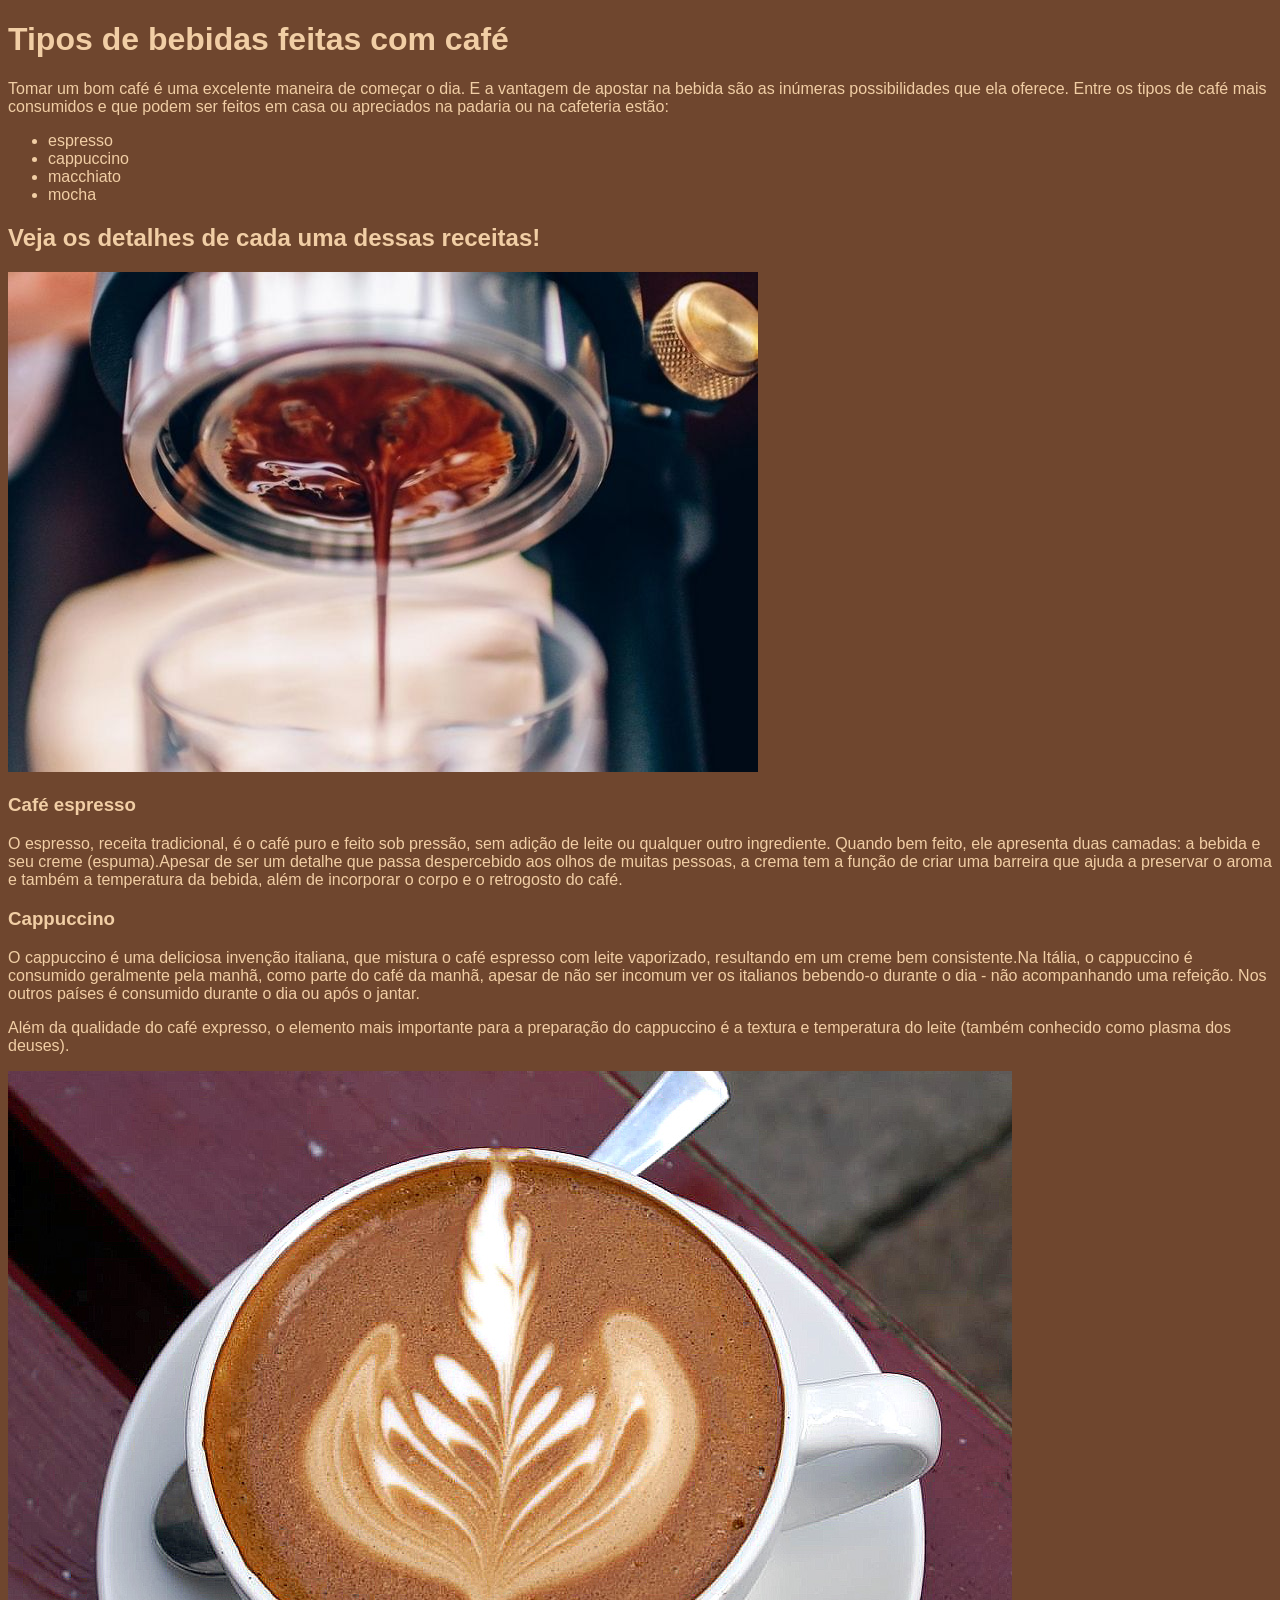
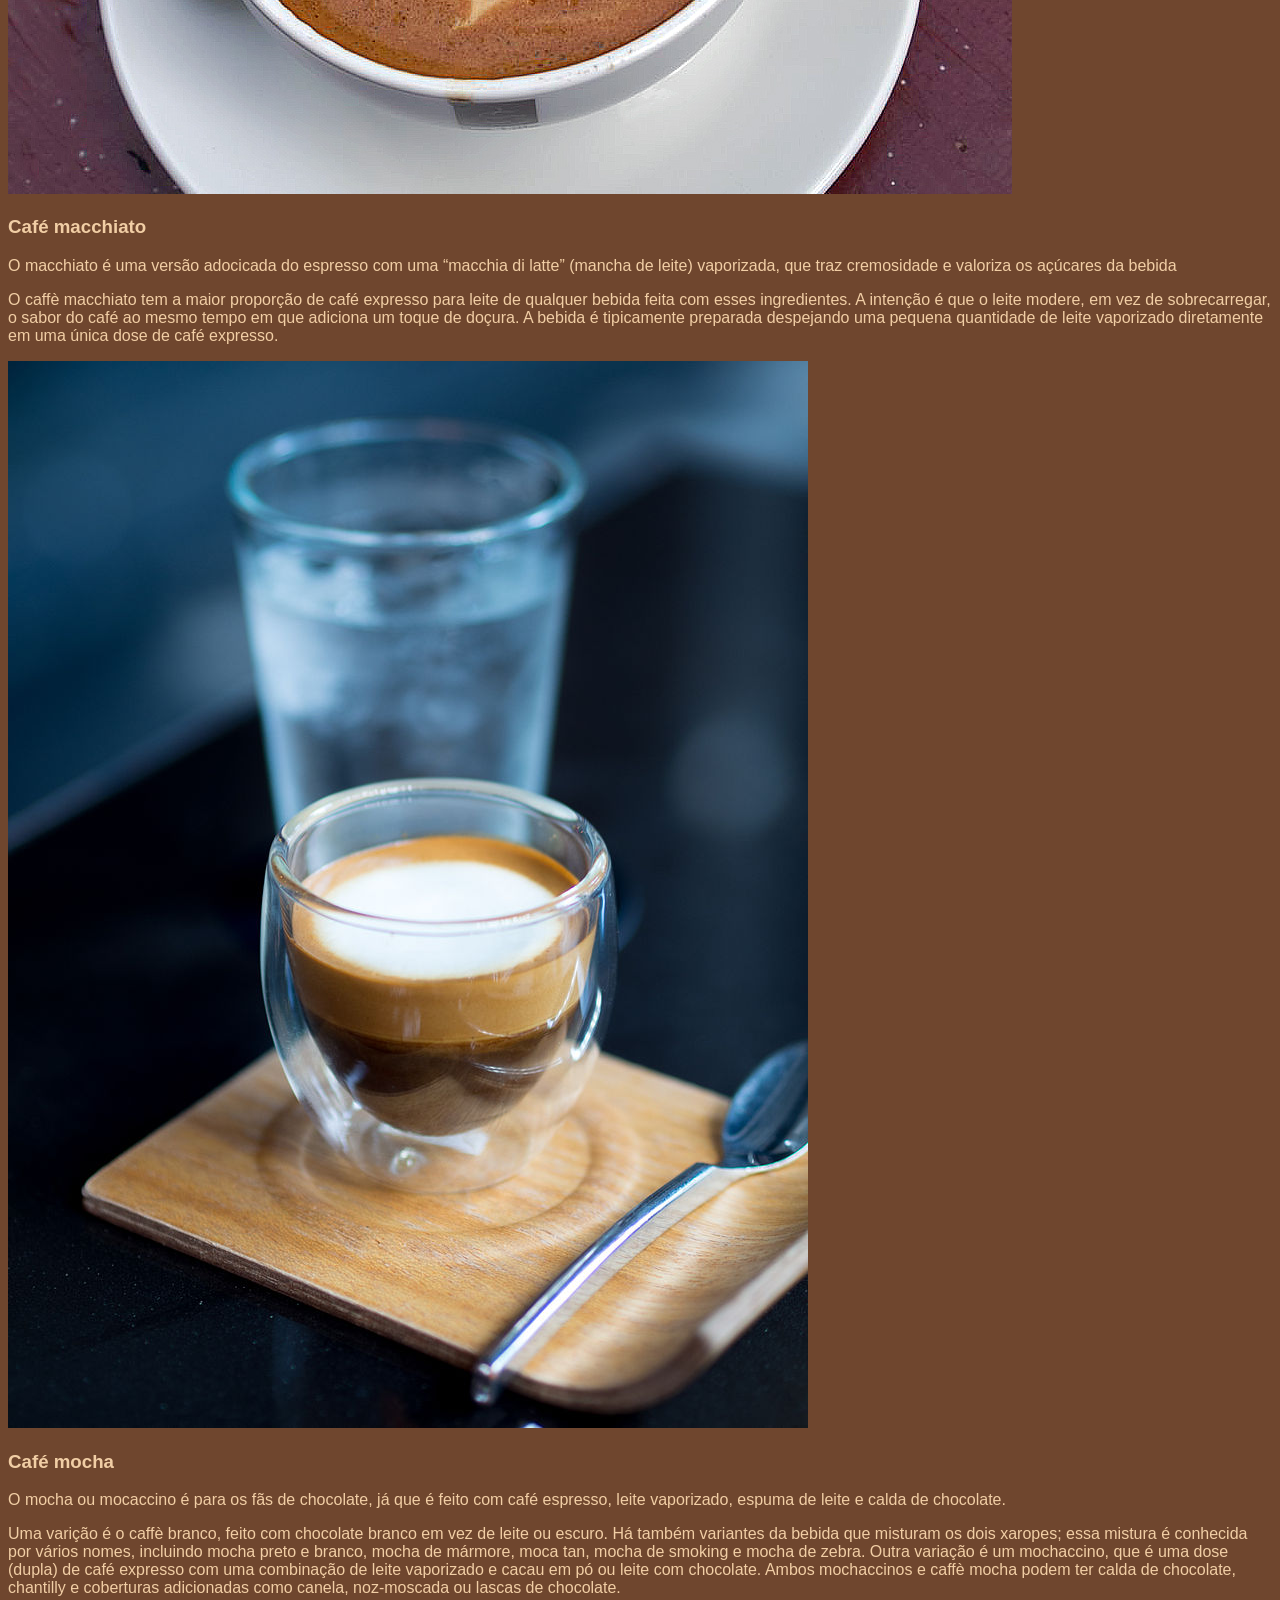
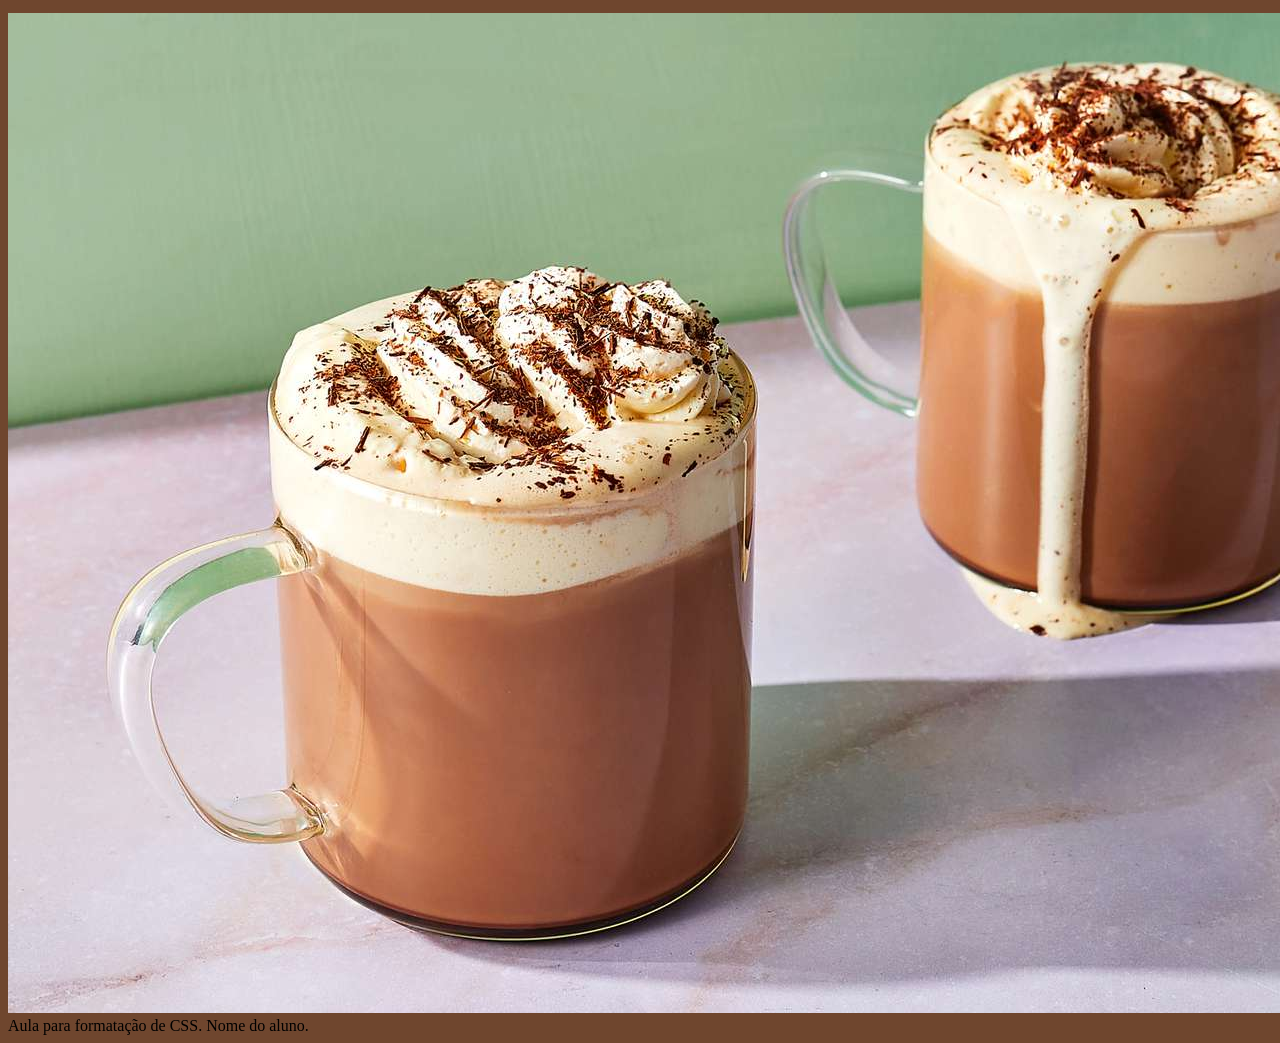
==== receitasCafe/index.html @ 0f993c45 "Add files via upload" ====
<!DOCTYPE html>
<html lang="PT-BR">
<head>
    <meta charset="UTF-8">
    <meta name="viewport" content="width=device-width, initial-scale=1.0">
    <link rel="stylesheet" href="estilo.css">
    <title>Bebidas feiras com café</title>

    <!--Essa página foi criada utilizando como base o conteúdo do artigo do site: https://www.mokaclube.com.br/blog/quais-os-tipos-de-cafe/ 
Autor: MokaClube. 27 de setembro de 2019 
Outras referencias: https://pt.wikipedia.org/wiki/Cappuccino
-->
</head>
<body>
    <div class="conteudo-topo">
    <h1>Tipos de bebidas feitas com café</h1>
    <p>Tomar um bom café é uma excelente maneira de começar o dia. E a vantagem de apostar na bebida são as inúmeras possibilidades que ela oferece.

    Entre os tipos de café mais consumidos e que podem ser feitos em casa ou apreciados na padaria ou na cafeteria estão:</p>

    <ul>
        <li>espresso</li>
        <li>cappuccino</li>
        <li>macchiato</li>
        <li>mocha</li>
    </ul>
    </div>

    <div class="conteudo-principal">
        <h2>Veja os detalhes de cada uma dessas receitas!</h2>
        
        <div class="bebida">
            <img src="espresso.jpg" alt="espresso saindo da máquina">
            <h3>Café espresso</h3>
            <p>O espresso, receita tradicional, é o café puro e feito sob pressão, sem adição de leite ou qualquer outro ingrediente. Quando bem feito, ele apresenta duas camadas: a bebida e seu creme (espuma).Apesar de ser um detalhe que passa despercebido aos olhos de muitas pessoas, a crema tem a função de criar uma barreira que ajuda a preservar o aroma e também a temperatura da bebida, além de incorporar o corpo e o retrogosto do café.</p>

        </div>

        <div class="bebida">
            <h3>Cappuccino</h3>
            <p>O cappuccino é uma deliciosa invenção italiana, que mistura o café espresso com leite vaporizado, resultando em um creme bem consistente.Na Itália, o cappuccino é consumido geralmente pela manhã, como parte do café da manhã, apesar de não ser incomum ver os italianos bebendo-o durante o dia - não acompanhando uma refeição. Nos outros países é consumido durante o dia ou após o jantar.</p>
            <p>Além da qualidade do café expresso, o elemento mais importante para a preparação do cappuccino é a textura e temperatura do leite (também conhecido como plasma dos deuses).</p>

            <img src="Latte_art.jpg" alt="cappucino com latte art">


        </div>

        <div class="bebida">
            <h3>Café macchiato
            </h3>
            <p>O macchiato é uma versão adocicada do espresso com uma “macchia di latte” (mancha de leite) vaporizada, que traz cremosidade e valoriza os açúcares da bebida</p>
            <p>O caffè macchiato tem a maior proporção de café expresso para leite de qualquer bebida feita com esses ingredientes. A intenção é que o leite modere, em vez de sobrecarregar, o sabor do café ao mesmo tempo em que adiciona um toque de doçura. A bebida é tipicamente preparada despejando uma pequena quantidade de leite vaporizado diretamente em uma única dose de café expresso.</p>

            <img src="macchiato.jpg" alt="macchiato">

        </div>

        <div class="bebida">
            <h3>Café mocha
            </h3>
            <p>O mocha ou mocaccino é para os fãs de chocolate, já que é feito com café espresso, leite vaporizado, espuma de leite e calda de chocolate.</p>
            <p>Uma varição é o caffè branco, feito com chocolate branco em vez de leite ou escuro. Há também variantes da bebida que misturam os dois xaropes; essa mistura é conhecida por vários nomes, incluindo mocha preto e branco, mocha de mármore, moca tan, mocha de smoking e mocha de zebra.

                Outra variação é um mochaccino, que é uma dose (dupla) de café expresso com uma combinação de leite vaporizado e cacau em pó ou leite com chocolate. Ambos mochaccinos e caffè mocha podem ter calda de chocolate, chantilly e coberturas adicionadas como canela, noz-moscada ou lascas de chocolate.</p>

            <img src="mocha.jpg" alt="mocha">

        </div>
    </div>
    <footer>Aula para formatação de CSS. Nome do aluno.</footer>
</body>
</html>
---- receitasCafe/estilo.css ----
body{
    background-color:#6F462E;
}
div{
    color:#F1CEA5 ;
    font-family:Arial, Helvetica, sans-serif;
}
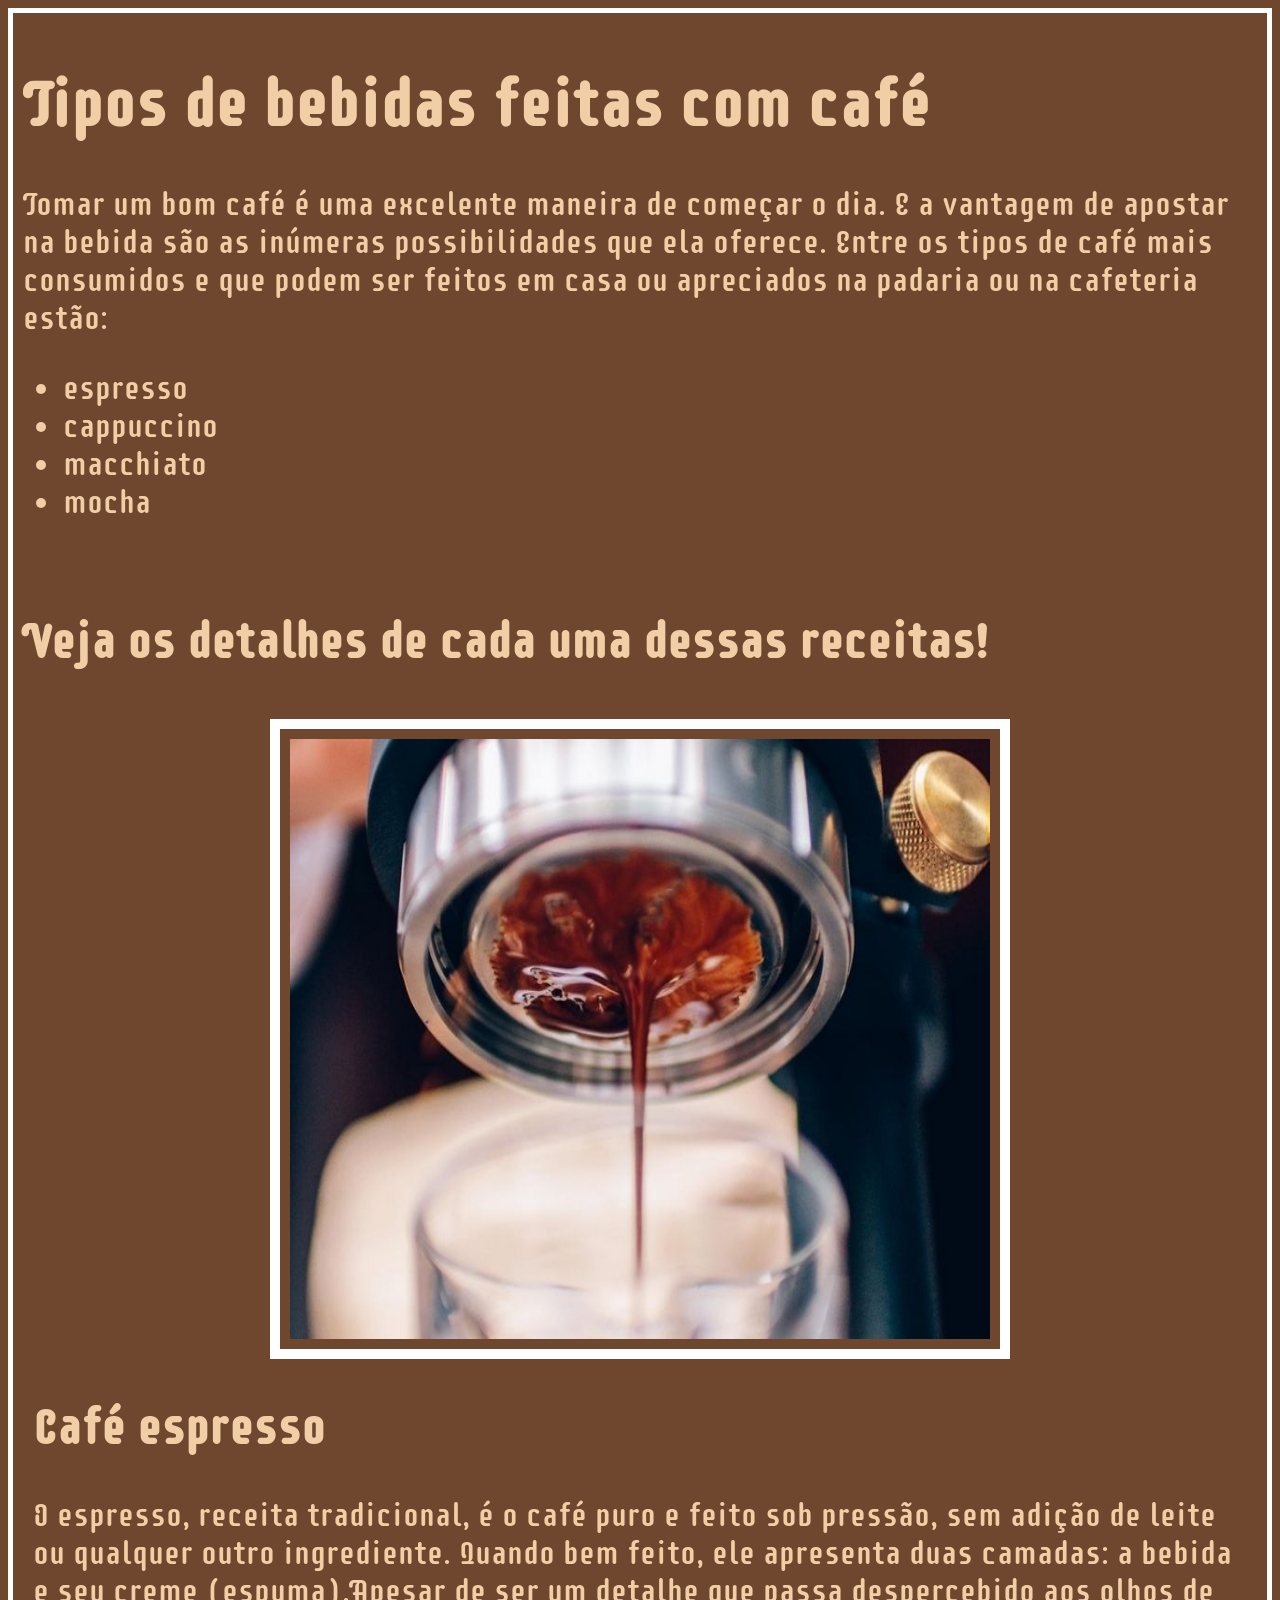
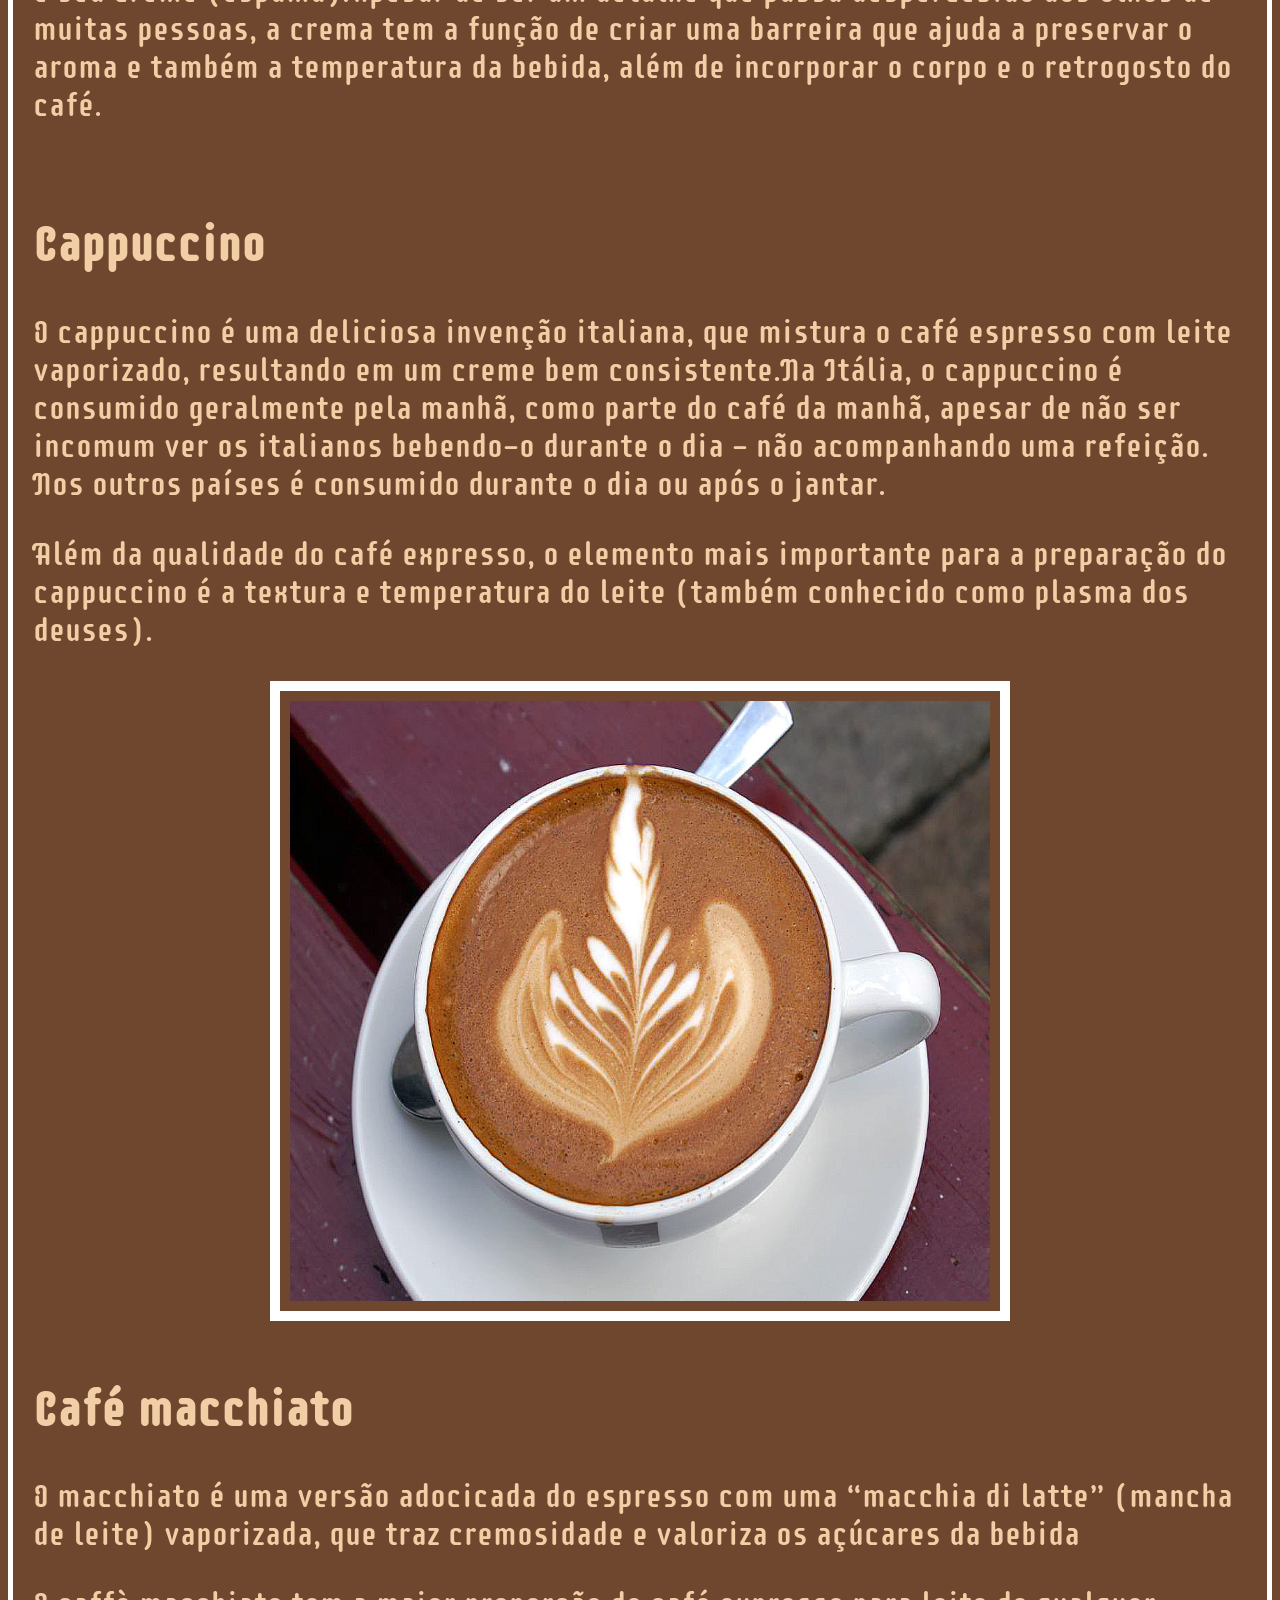
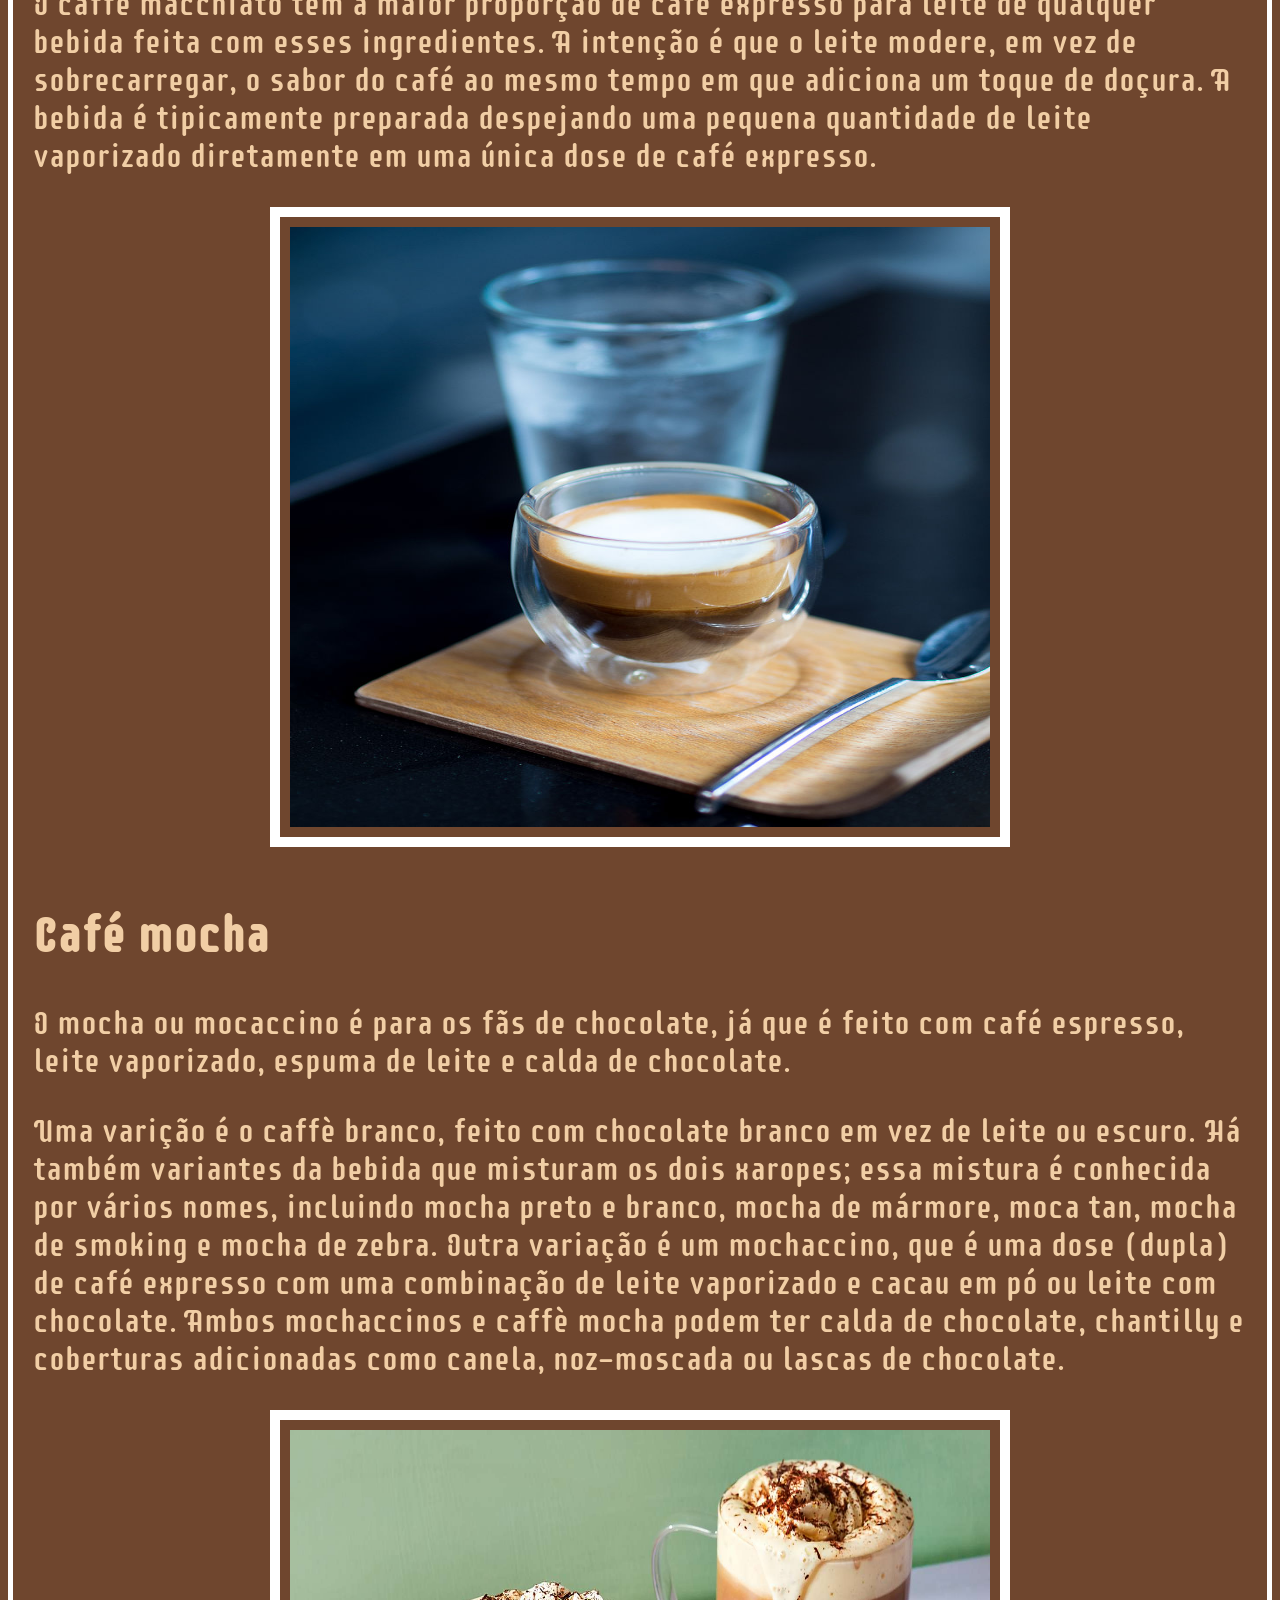
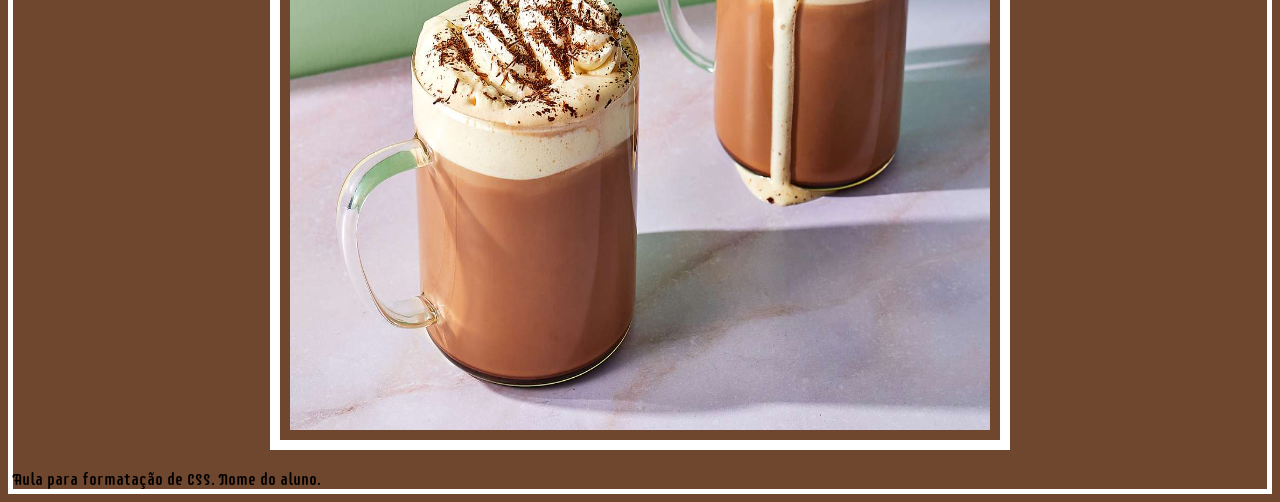
==== commit 30e4305b: "Add files via upload" ====
--- a/receitasCafe/index.html
+++ b/receitasCafe/index.html
@@ -5,6 +5,7 @@
     <meta name="viewport" content="width=device-width, initial-scale=1.0">
     <link rel="stylesheet" href="estilo.css">
     <title>Bebidas feiras com café</title>
+    <link rel="icon" href="coffe-cup.png" type="image/x-icon">
 
     <!--Essa página foi criada utilizando como base o conteúdo do artigo do site: https://www.mokaclube.com.br/blog/quais-os-tipos-de-cafe/ 
 Autor: MokaClube. 27 de setembro de 2019 
@@ -30,41 +31,41 @@
         <h2>Veja os detalhes de cada uma dessas receitas!</h2>
         
         <div class="bebida">
-            <img src="espresso.jpg" alt="espresso saindo da máquina">
-            <h3>Café espresso</h3>
+            <img src="espresso.jpg" alt="espresso saindo da máquina" class="central">
+            <h2>Café espresso</h2>
             <p>O espresso, receita tradicional, é o café puro e feito sob pressão, sem adição de leite ou qualquer outro ingrediente. Quando bem feito, ele apresenta duas camadas: a bebida e seu creme (espuma).Apesar de ser um detalhe que passa despercebido aos olhos de muitas pessoas, a crema tem a função de criar uma barreira que ajuda a preservar o aroma e também a temperatura da bebida, além de incorporar o corpo e o retrogosto do café.</p>
 
         </div>
 
         <div class="bebida">
-            <h3>Cappuccino</h3>
+            <h2>Cappuccino</h2>
             <p>O cappuccino é uma deliciosa invenção italiana, que mistura o café espresso com leite vaporizado, resultando em um creme bem consistente.Na Itália, o cappuccino é consumido geralmente pela manhã, como parte do café da manhã, apesar de não ser incomum ver os italianos bebendo-o durante o dia - não acompanhando uma refeição. Nos outros países é consumido durante o dia ou após o jantar.</p>
             <p>Além da qualidade do café expresso, o elemento mais importante para a preparação do cappuccino é a textura e temperatura do leite (também conhecido como plasma dos deuses).</p>
 
-            <img src="Latte_art.jpg" alt="cappucino com latte art">
+            <img src="Latte_art.jpg" alt="cappucino com latte art" class="central">
 
 
         </div>
 
         <div class="bebida">
-            <h3>Café macchiato
-            </h3>
+            <h2>Café macchiato
+            </h2>
             <p>O macchiato é uma versão adocicada do espresso com uma “macchia di latte” (mancha de leite) vaporizada, que traz cremosidade e valoriza os açúcares da bebida</p>
             <p>O caffè macchiato tem a maior proporção de café expresso para leite de qualquer bebida feita com esses ingredientes. A intenção é que o leite modere, em vez de sobrecarregar, o sabor do café ao mesmo tempo em que adiciona um toque de doçura. A bebida é tipicamente preparada despejando uma pequena quantidade de leite vaporizado diretamente em uma única dose de café expresso.</p>
 
-            <img src="macchiato.jpg" alt="macchiato">
+            <img src="macchiato.jpg" alt="macchiato" class="central">
 
         </div>
 
         <div class="bebida">
-            <h3>Café mocha
-            </h3>
+            <h2>Café mocha
+            </h2>
             <p>O mocha ou mocaccino é para os fãs de chocolate, já que é feito com café espresso, leite vaporizado, espuma de leite e calda de chocolate.</p>
             <p>Uma varição é o caffè branco, feito com chocolate branco em vez de leite ou escuro. Há também variantes da bebida que misturam os dois xaropes; essa mistura é conhecida por vários nomes, incluindo mocha preto e branco, mocha de mármore, moca tan, mocha de smoking e mocha de zebra.
 
                 Outra variação é um mochaccino, que é uma dose (dupla) de café expresso com uma combinação de leite vaporizado e cacau em pó ou leite com chocolate. Ambos mochaccinos e caffè mocha podem ter calda de chocolate, chantilly e coberturas adicionadas como canela, noz-moscada ou lascas de chocolate.</p>
 
-            <img src="mocha.jpg" alt="mocha">
+            <img src="mocha.jpg" alt="mocha" class="central">
 
         </div>
     </div>
--- a/receitasCafe/estilo.css
+++ b/receitasCafe/estilo.css
@@ -1,7 +1,30 @@
+@import url('https://fonts.googleapis.com/css2?family=Supermercado+One&display=swap');
+
 body{
     background-color:#6F462E;
+    border: 5px solid white;
+    font-family: "Supermercado One", sans-serif;
 }
 div{
     color:#F1CEA5 ;
-    font-family:Arial, Helvetica, sans-serif;
-}+    
+    font-size: 32px;
+    order: 10px solid white;
+    padding: 10px;
+
+}
+
+.central {
+    display: block;
+    margin: 0 auto;
+}
+img {
+    width: 700px;
+    height: 600px;
+    border: 10px solid white;
+    padding: 10px;
+
+}
+    
+
+    
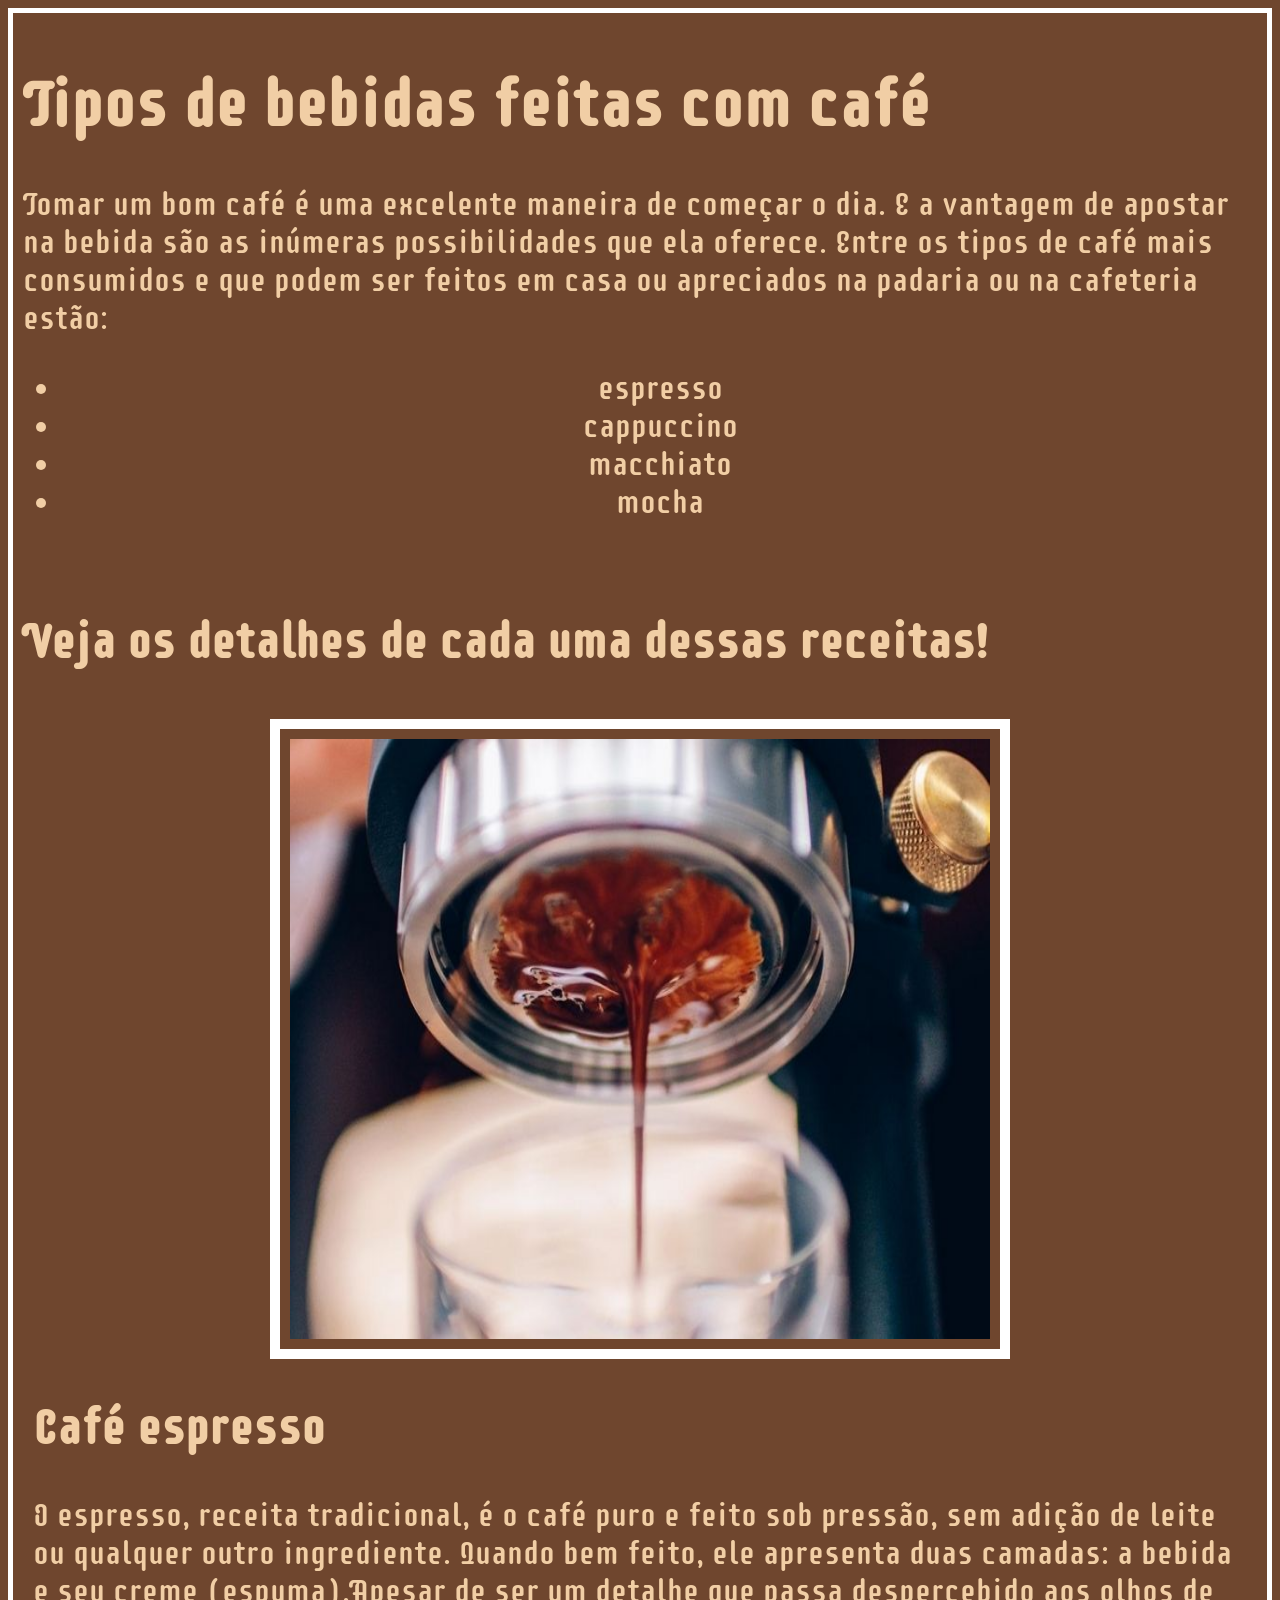
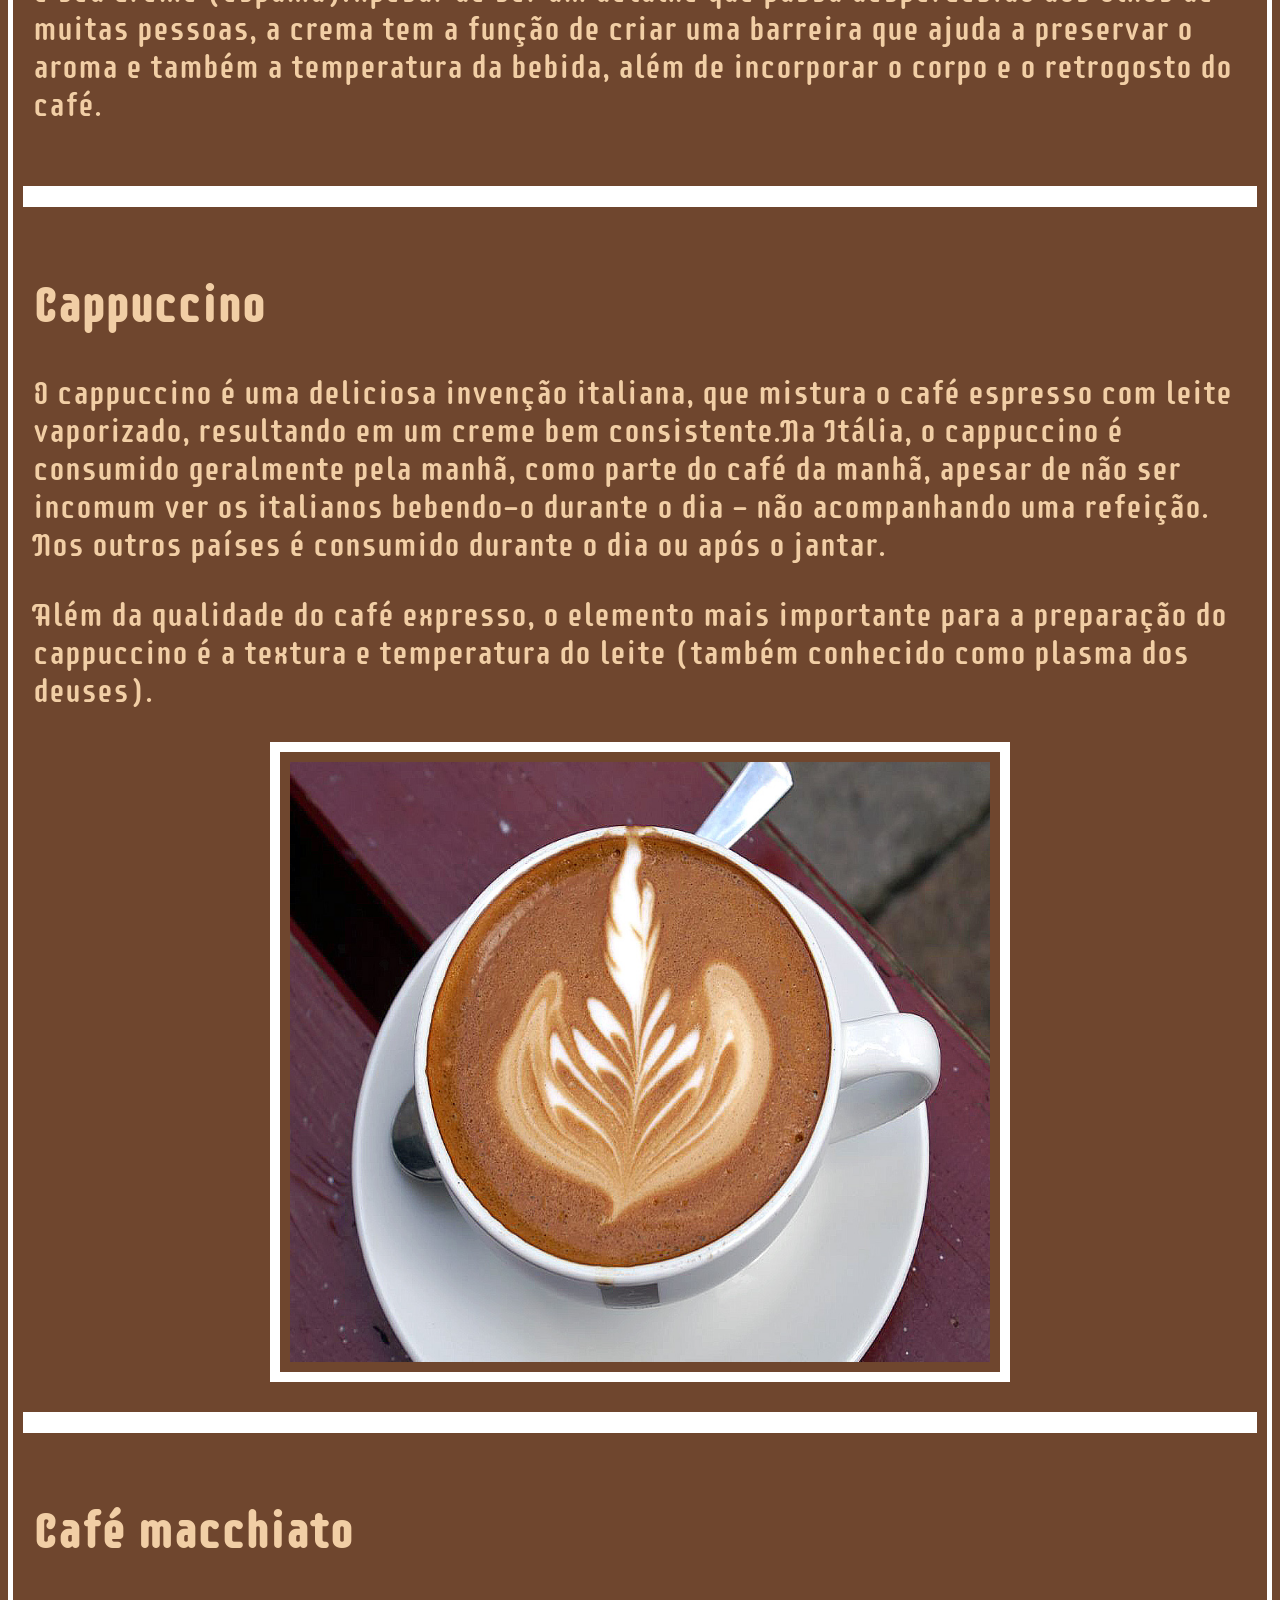
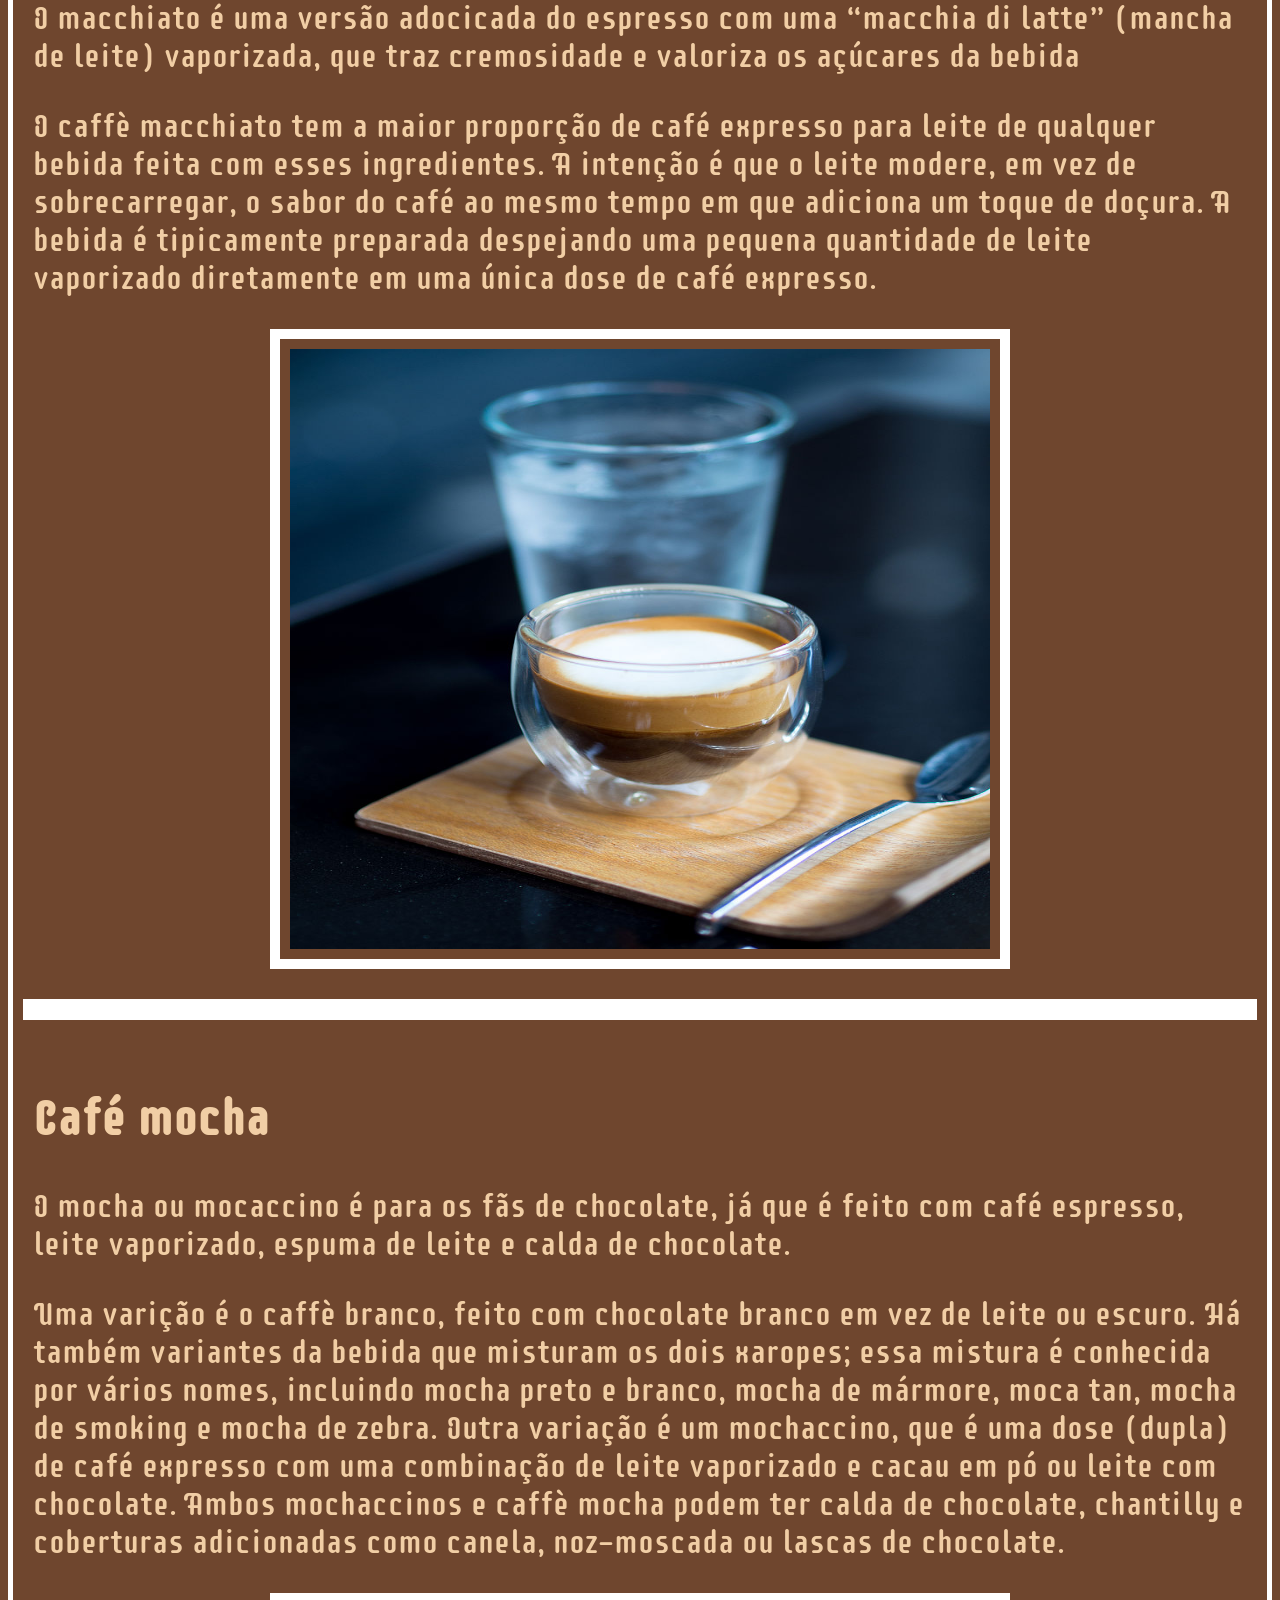
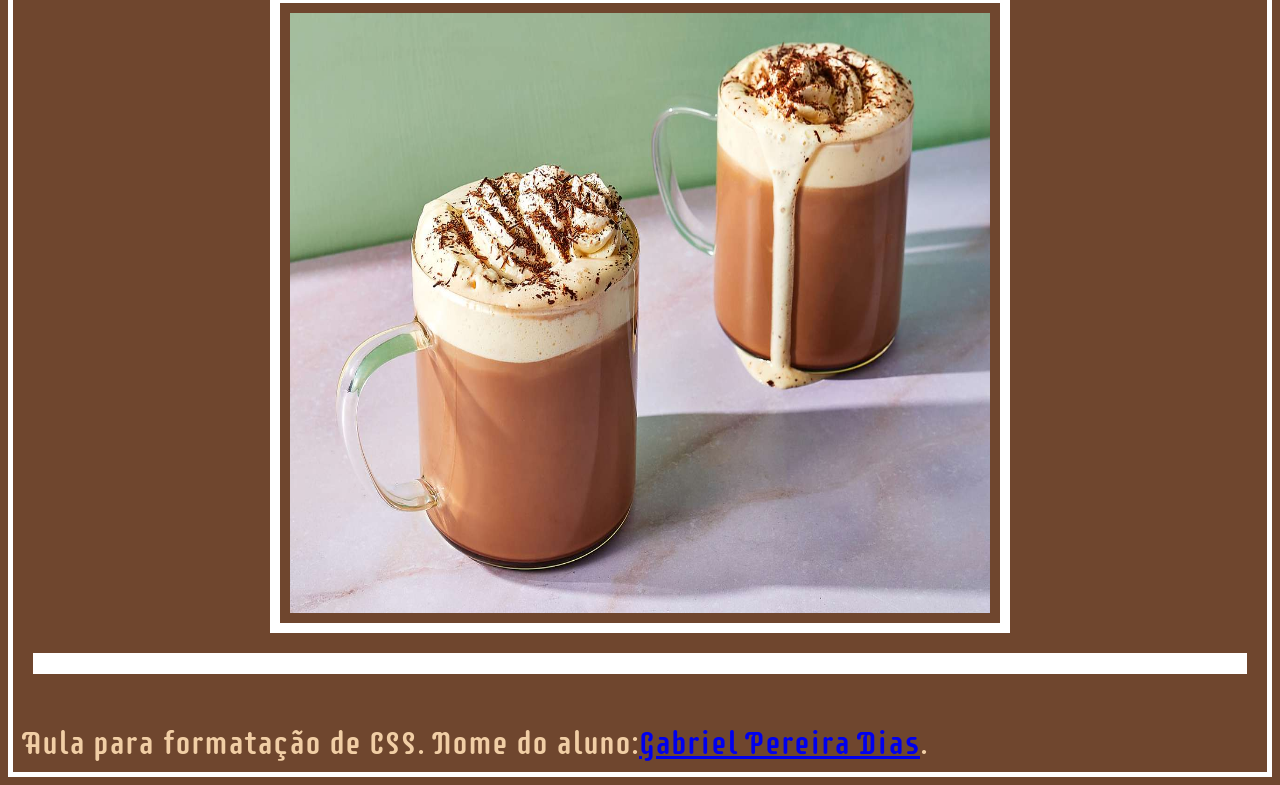
==== commit 3cd4cee0: "Add files via upload" ====
--- a/receitasCafe/index.html
+++ b/receitasCafe/index.html
@@ -36,6 +36,7 @@
             <p>O espresso, receita tradicional, é o café puro e feito sob pressão, sem adição de leite ou qualquer outro ingrediente. Quando bem feito, ele apresenta duas camadas: a bebida e seu creme (espuma).Apesar de ser um detalhe que passa despercebido aos olhos de muitas pessoas, a crema tem a função de criar uma barreira que ajuda a preservar o aroma e também a temperatura da bebida, além de incorporar o corpo e o retrogosto do café.</p>
 
         </div>
+        <div class="linha"></div>
 
         <div class="bebida">
             <h2>Cappuccino</h2>
@@ -46,7 +47,7 @@
 
 
         </div>
-
+        <div class="linha"></div>
         <div class="bebida">
             <h2>Café macchiato
             </h2>
@@ -56,7 +57,7 @@
             <img src="macchiato.jpg" alt="macchiato" class="central">
 
         </div>
-
+        <div class="linha"></div>
         <div class="bebida">
             <h2>Café mocha
             </h2>
@@ -66,10 +67,11 @@
                 Outra variação é um mochaccino, que é uma dose (dupla) de café expresso com uma combinação de leite vaporizado e cacau em pó ou leite com chocolate. Ambos mochaccinos e caffè mocha podem ter calda de chocolate, chantilly e coberturas adicionadas como canela, noz-moscada ou lascas de chocolate.</p>
 
             <img src="mocha.jpg" alt="mocha" class="central">
-
+            <div class="linha"></div>
         </div>
     </div>
-    <footer>Aula para formatação de CSS. Nome do aluno.</footer>
+    <footer>Aula para formatação de CSS. Nome do aluno:<a href="Aluno.html">Gabriel Pereira Dias</a>.</footer>
+    
 </body>
 </html>
 
--- a/receitasCafe/estilo.css
+++ b/receitasCafe/estilo.css
@@ -25,6 +25,36 @@
     padding: 10px;
 
 }
+
+
+footer{
+     font-size: 32px;
+     color:#F1CEA5;
+     padding: 10px;
+
+}
+.linha {
+  border: none;
+  height: 1px;          
+  background-color: white;
+  margin: 20px 0;
+  }
+#aluno{ 
+    color:#F1CEA5 ;
+    font-size: 32px;
+    order: 10px solid white;
+    padding: 10px;
+    text-align: center;
     
 
+}
+ul{
+    text-align: center;
+}
+li{
+    text-align: center;
+}
+
+
+
     
